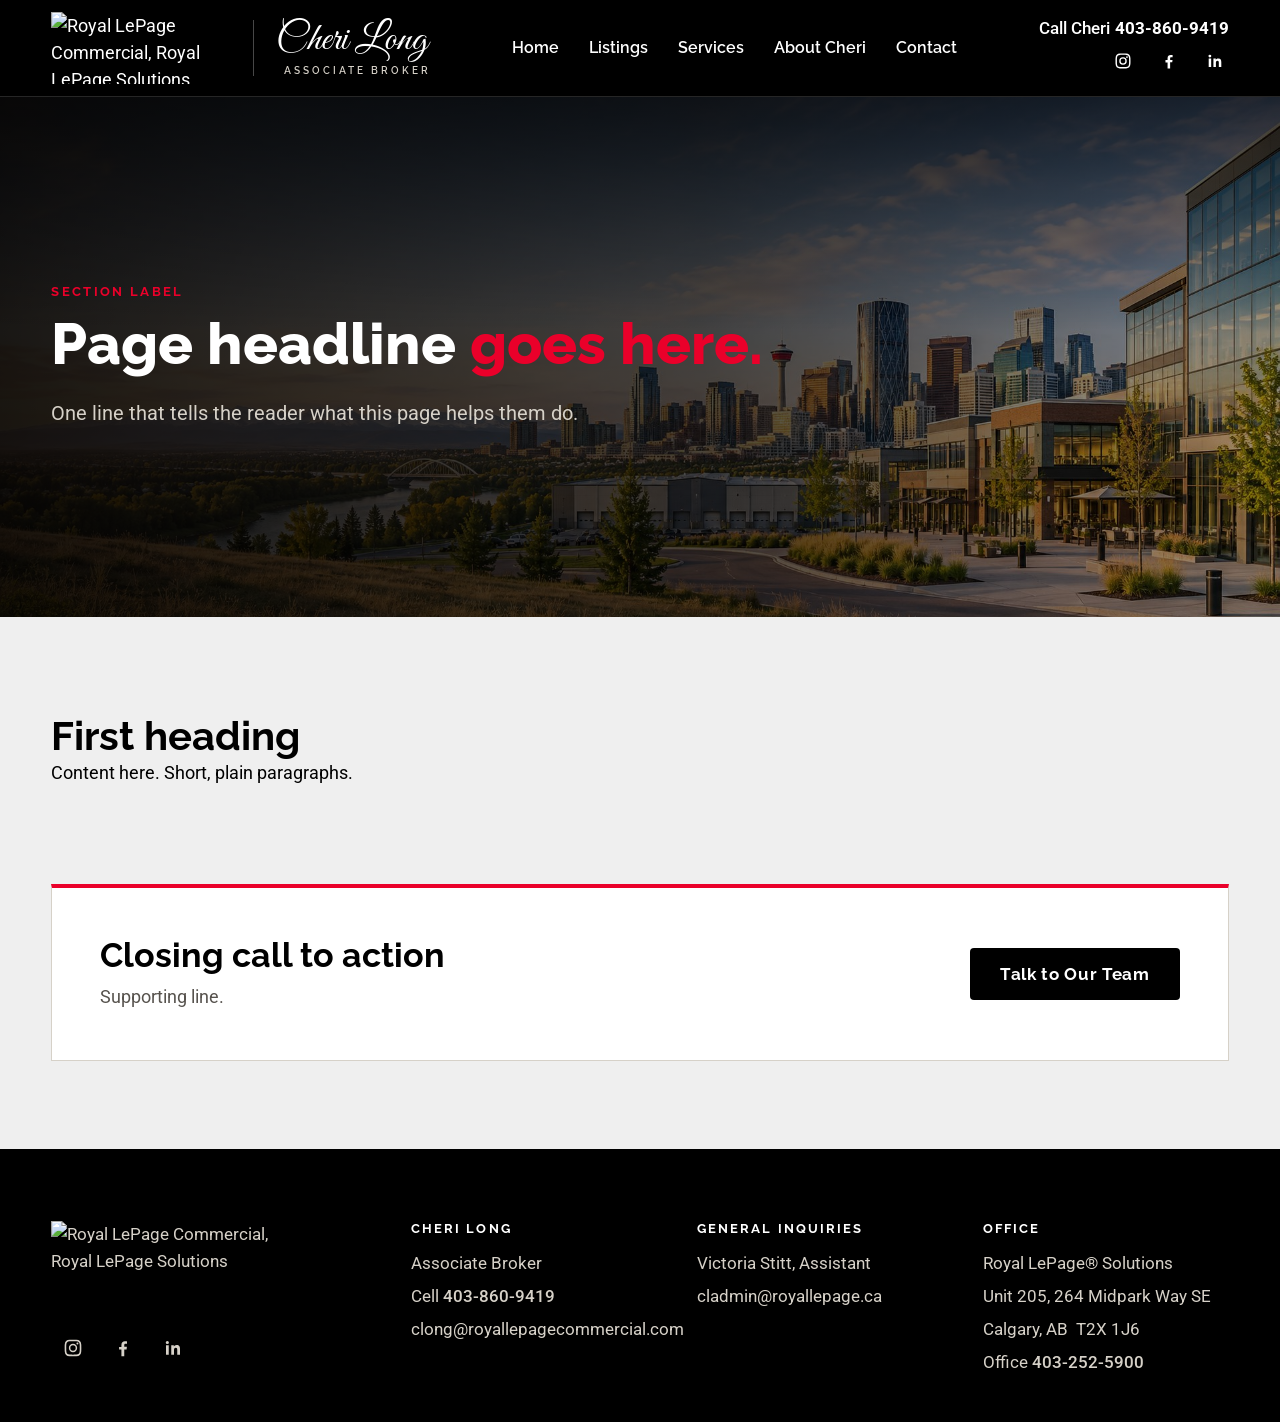
==== _template/index.html @ 1b6872d4 "v1036: select arrows, checklist checkboxes, Area example Co-Authored-By: Claude Opus 5.5 <noreply@an" ====
<!DOCTYPE html>
<!-- PAGE TEMPLATE: copy this folder to /<page-name>/ (lowercase, hyphens) and edit.
     Folders starting with "_" are not published by GitHub Pages, so this never goes live.
     header.js adds the site header and fills <footer id="clc-site-footer">. -->
<html lang="en-CA">
<head>
  <meta charset="utf-8">
  <meta name="viewport" content="width=device-width, initial-scale=1, viewport-fit=cover">
  <title>Page Title | Cheri Long Commercial</title>
  <meta name="description" content="One sentence for Google, about 150 characters.">
  <link rel="canonical" href="https://info.cherilongcommercial.com/page-name/">
  <meta property="og:title" content="Commercial Real Estate Services | Cheri Long Commercial">
  <meta property="og:description" content="Sales, leasing, land and business brokerage across Calgary and area.">
  <meta property="og:url" content="https://info.cherilongcommercial.com/page-name/">
  <meta property="og:image" content="https://dtzulyujzhqiu.cloudfront.net/royallepagesolutions2034/profiles/1794930163.jpg">
  <link rel="icon" href="../assets/images/rlp-commercial-black-red.png">

  <link rel="preconnect" href="https://fonts.googleapis.com">
  <link rel="preconnect" href="https://fonts.gstatic.com" crossorigin>
  <link href="https://fonts.googleapis.com/css2?family=Great+Vibes&family=Raleway:wght@400;500;600;700;800&family=Roboto:wght@400;500;700&display=swap" rel="stylesheet">
  <link rel="stylesheet" href="../assets/css/header.css?v=1036">
  <link rel="stylesheet" href="../assets/css/pages.css?v=1036">
  <style>html { visibility: hidden; } html.clc-ready { visibility: visible; }</style>
  <script>setTimeout(function () { document.documentElement.classList.add('clc-ready'); }, 2500);</script>
  <script src="../assets/js/site-config.js?v=1036"></script>
</head>
<body>

<main id="clc-page">

  <section class="clc-page-hero">
    <div class="clc-wrap">
      <span class="clc-eyebrow">Section label</span>
      <h1>Page headline <em>goes here.</em></h1>
      <p class="clc-sub">One line that tells the reader what this page helps them do.</p>
    </div>
  </section>

  <section class="clc-section">
    <div class="clc-wrap clc-prose">
      <h2>First heading</h2>
      <p>Content here. Short, plain paragraphs.</p>
    </div>
  </section>

  <section class="clc-band">
    <div class="clc-wrap">
      <div><h2>Closing call to action</h2><p>Supporting line.</p></div>
      <a class="clc-btn clc-btn-dark" href="../contact/">Talk to Our Team</a>
    </div>
  </section>

</main>

<footer id="clc-site-footer"></footer>

<script src="../assets/js/header.js?v=1036"></script>
</body>
</html>
---- assets/css/header.css ----
/* =========================================================
   Cheri Long Commercial - Custom Header
   v1019 - Signature beside the logo on the solid black header (section 9).
   v1017 - .clc-news-note (sender + unsubscribe line under the newsletter field).
   v1015 - Newsletter + inquiry consent labels: sentence case (BoldTrail made them uppercase).
   v1011 - Map search pages no longer scroll behind the pinned map/results.
   v1010 - No top strip or header button: "Call Cheri" + social icons at the
           right of the header. Phones: logo + call icon + "☰ Menu" drop-down.
   v1009 - Header is solid black on pages without a hero photo (search, map,
           listing pages) instead of white. White/red logo everywhere.
   v1008 - Single-row header on every page (logo | menu | button), not just
           over photos. Map search pages: map + results start below our header.
   v1007 - Full-width layout: --clc-wrap 1920px, side margins scale
           with the screen (--clc-gutter).
   v1006 - See-through header over hero photos (body.clc-overlay), solid
           black after scrolling (body.clc-scrolled). Logo only.
   v1005 - No header style changes (pages.css added for subdomain pages).
   v1004 - Brand row: Cheri's name + Royal LePage Commercial logo.
   v1002 - No style changes (version kept in step with header.js).
   v1001 - Utility bar (socials, newsletter, phone) + white header:
           row 1 brand + "Talk to Our Team", row 2 flat menu
           (no dropdowns; stays visible on phones, no hamburger).
           Sits in the page flow (not fixed), so BoldTrail needs
           no body padding. Hides BoldTrail's native header only
           after ours injects (body.has-clc-header).
   Loaded by BoldTrail > Custom Header Code and by subdomain pages.
   ========================================================= */
:root {
  --clc-black:   #000000;
  --clc-red:     #EA002A;
  --clc-red-dk:  #C20023;   /* hover only */
  --clc-white:   #FFFFFF;
  --clc-warm:    #6B6660;
  --clc-taupe:   #A89E92;
  --clc-stone:   #D6D1C8;
  --clc-light:   #EFEFEF;
  --clc-display: 'Raleway', 'Helvetica Neue', Arial, sans-serif;
  --clc-body:    'Roboto', 'Helvetica Neue', Arial, sans-serif;
  --clc-wrap:    1920px;   /* full width, capped for very large monitors */
  --clc-gutter:  clamp(24px, 4vw, 72px);
}

/* ─────────────────────────────────────────────────────────
   1) Hide BoldTrail's native header ONLY after ours injects
   ───────────────────────────────────────────────────────── */
body.has-clc-header #header,
body.has-clc-header div#header,
body.has-clc-header .site-header,
body.has-clc-header .kv-header,
body.has-clc-header #quick-search,
body.has-clc-header #fixed-header-spacer,
body.has-clc-header .page-wrapper > #header {
  display: none !important;
  visibility: hidden !important;
  height: 0 !important;
}
body.has-clc-header .header-spacer,
body.has-clc-header .sticky-spacer,
body.has-clc-header .kv-sticky-spacer {
  height: 0 !important; min-height: 0 !important; padding: 0 !important; margin: 0 !important;
}

/* ─────────────────────────────────────────────────────────
   2) Base (scoped to our header blocks)
   ───────────────────────────────────────────────────────── */
#clc-topbar, #clc-header {
  font: 400 18px/1.5 var(--clc-body);
  color: var(--clc-black);
  -webkit-font-smoothing: antialiased;
}
#clc-topbar *, #clc-header * { box-sizing: border-box; }
#clc-topbar a, #clc-header a { color: inherit !important; text-decoration: none !important; }
#clc-topbar a:focus-visible, #clc-header a:focus-visible { outline: 3px solid var(--clc-red); outline-offset: 3px; }
#clc-topbar .clc-wrap, #clc-header .clc-wrap { max-width: var(--clc-wrap); margin: 0 auto; padding: 0 var(--clc-gutter); }

/* ─────────────────────────────────────────────────────────
   3) Utility bar
   ───────────────────────────────────────────────────────── */
#clc-topbar { background: var(--clc-black); color: var(--clc-white); font-size: 15px; }
#clc-topbar .clc-wrap { display: flex; justify-content: space-between; align-items: center; gap: 12px; flex-wrap: wrap; padding-top: 8px; padding-bottom: 8px; }
.clc-social { display: flex; gap: 6px; }
.clc-social a { width: 40px; height: 40px; display: grid !important; place-items: center; border-radius: 50%; transition: background .2s; color: var(--clc-white) !important; }
.clc-social a:hover { background: var(--clc-red); }
.clc-social svg { width: 20px; height: 20px; fill: currentColor; }
#clc-topbar .clc-util-right { display: flex; gap: 24px; align-items: center; flex-wrap: wrap; }
#clc-topbar .clc-util-right a:hover { color: var(--clc-stone) !important; }
#clc-topbar .clc-call { white-space: nowrap; }
.clc-tel { font-variant-numeric: tabular-nums; font-weight: 500; user-select: all; }

/* ─────────────────────────────────────────────────────────
   4) Header
   ───────────────────────────────────────────────────────── */
#clc-header { position: sticky; top: 0; z-index: 9000; background: var(--clc-black); color: var(--clc-white); border-bottom: 1px solid rgba(255,255,255,.15); }
#clc-header .clc-head-top { display: flex; align-items: center; justify-content: space-between; gap: 20px; padding-top: 18px; padding-bottom: 18px; }
.clc-brand { display: flex; flex-direction: column; line-height: 1.1; flex: none; }
.clc-brand b { font: 800 1.45rem var(--clc-display); letter-spacing: .01em; }
.clc-brand span { font: 600 .72rem var(--clc-display); letter-spacing: .2em; text-transform: uppercase; color: var(--clc-warm); margin-top: 4px; }
.clc-brand i { color: var(--clc-red); font-style: normal; }
.clc-brand img { display: block; height: 56px; width: auto; max-width: 100%; }
/* v1004: Cheri's name + Royal LePage Commercial logo, split by a thin rule */
.clc-brand-row { display: flex; align-items: center; gap: 22px; min-width: 0; text-decoration: none !important; color: inherit !important; }
.clc-brand-row .clc-rlp-logo { display: block; height: 72px; width: auto; max-width: 100%; }
/* Two logo versions: dark on the white header, light on the see-through/black header */
.clc-brand-row .clc-logo-dark { display: none; }   /* header is black on every page now */
.clc-brand-row .clc-logo-light { display: block; }

/* Skip link: hidden until a keyboard user tabs to it */
.clc-skip {
  position: absolute; left: 16px; top: -60px; z-index: 10001;
  background: var(--clc-black); color: var(--clc-white) !important; padding: 12px 18px;
  font: 600 16px var(--clc-body); border-radius: 0 0 4px 4px; text-decoration: none !important;
}
.clc-skip:focus { top: 0; outline: 3px solid var(--clc-red); }
#clc-header .clc-btn {
  display: inline-flex; align-items: center; justify-content: center; min-height: 48px; padding: 0 28px; border-radius: 4px;
  font: 700 .95rem var(--clc-display); letter-spacing: .06em; background: var(--clc-red); color: var(--clc-white) !important; flex: none; transition: background .2s;
}
#clc-header .clc-btn:hover { background: var(--clc-red-dk); }
#clc-header .clc-nav { border-top: 1px solid rgba(255,255,255,.15); }
#clc-header .clc-nav ul { list-style: none; margin: 0; padding: 0; display: flex; justify-content: space-between; flex-wrap: wrap; gap: 2px; }
#clc-header .clc-nav ul a { display: block; padding: 14px 4px 11px; font: 600 1.02rem var(--clc-display); border-bottom: 3px solid transparent; }
#clc-header .clc-nav ul a:hover { color: var(--clc-stone) !important; }
#clc-header .clc-nav ul a[aria-current] { border-bottom-color: var(--clc-red); }

@media (max-width: 1080px) {
  #clc-header .clc-nav ul { justify-content: flex-start; gap: 2px 22px; }
}
@media (max-width: 760px) {
  #clc-header { position: static; }
  .clc-brand img { height: 46px; }
  .clc-brand-row { flex-direction: column; align-items: flex-start; gap: 8px; }
  .clc-brand-row .clc-rlp-logo { height: 60px; }
  #clc-header .clc-head-top { flex-direction: column; align-items: stretch; gap: 14px; }
  #clc-header .clc-nav { border-top: 0; padding-bottom: 12px; }
  /* Menu stays fully visible on phones: two columns of big tap targets */
  #clc-header .clc-nav ul { display: grid; grid-template-columns: 1fr 1fr; gap: 4px; }
  #clc-header .clc-nav ul a { background: rgba(255,255,255,.1); padding: 12px 14px; }
}

/* ─────────────────────────────────────────────────────────
   5) v1006: See-through header over the hero photo
      body.clc-overlay  = page has a hero (set by header.js)
      body.clc-scrolled = visitor scrolled past the top
   ───────────────────────────────────────────────────────── */
/* v1008: one compact row on every page from tablet up: logo | menu | button */
@media (min-width: 761px) {
  #clc-header {
    display: grid; grid-template-columns: auto 1fr auto; align-items: center; gap: 12px 28px;
    padding: 12px var(--clc-gutter);
  }
  #clc-header .clc-head-top { display: contents; }
  #clc-header .clc-brand-row { order: 1; }
  #clc-header .clc-nav { order: 2; border: 0; }
  #clc-header .clc-head-top > .clc-btn { order: 3; }
  #clc-header .clc-rlp-logo { height: 58px; }
  #clc-header .clc-nav .clc-wrap { padding: 0; max-width: none; }
  #clc-header .clc-nav ul { justify-content: center; flex-wrap: nowrap; gap: 0 26px; }
  #clc-header .clc-nav ul a { white-space: nowrap; padding: 10px 2px 8px; font-size: 1rem; }
}

@media (min-width: 761px) {
  body.clc-overlay #clc-topbar {
    position: absolute; top: 0; left: 0; right: 0; z-index: 9001;
    height: 52px; background: transparent; font-size: 15px;
  }
  body.clc-overlay #clc-topbar .clc-wrap { height: 52px; padding-top: 0; padding-bottom: 0; }
  body.clc-overlay #clc-header {
    position: absolute; top: 52px; left: 0; right: 0; z-index: 9000;
    max-width: none; margin: 0; padding: 14px var(--clc-gutter);
    display: grid; grid-template-columns: auto 1fr auto; align-items: center; gap: 12px 28px;
    background: transparent; color: var(--clc-white);
    border-top: 1px solid rgba(255,255,255,.2); border-bottom: 1px solid rgba(255,255,255,.2);
  }
  body.clc-overlay #clc-header .clc-head-top { display: contents; }
  body.clc-overlay #clc-header .clc-brand-row { order: 1; }
  body.clc-overlay #clc-header .clc-nav { order: 2; border: 0; }
  body.clc-overlay #clc-header .clc-head-top > .clc-btn { order: 3; }
  body.clc-overlay #clc-header .clc-rlp-logo { height: 62px; }
  body.clc-overlay #clc-header .clc-nav .clc-wrap { padding: 0; max-width: none; }
  body.clc-overlay #clc-header .clc-nav ul { justify-content: center; flex-wrap: nowrap; gap: 0 26px; }
  body.clc-overlay #clc-header .clc-nav ul a { color: var(--clc-white) !important; white-space: nowrap; padding: 10px 2px 8px; font-size: 1rem; }
  body.clc-overlay #clc-header .clc-nav ul a:hover { color: var(--clc-stone) !important; }

  /* Scrolled: solid black bar pinned to the top, full width */
  body.clc-overlay.clc-scrolled #clc-header {
    position: fixed; top: 0; padding-top: 8px; padding-bottom: 8px;
    background: var(--clc-black); border-top-color: transparent; border-bottom-color: transparent;
    box-shadow: 0 0 0 100vmax var(--clc-black); clip-path: inset(0 -100vmax);
    animation: clc-drop .25s ease-out;
  }
  body.clc-overlay.clc-scrolled #clc-header .clc-rlp-logo { height: 48px; }
}
@keyframes clc-drop { from { transform: translateY(-100%); } to { transform: none; } }

/* Narrower screens: menu drops to its own row under the logo + button */
@media (min-width: 761px) and (max-width: 1080px) {
  #clc-header { grid-template-columns: auto 1fr; }
  #clc-header .clc-head-top > .clc-btn { justify-self: end; }
  #clc-header .clc-nav { grid-column: 1 / -1; order: 4; }
  #clc-header .clc-nav ul { justify-content: space-between; gap: 0 12px; }
}

/* ─────────────────────────────────────────────────────────
   6) v1008: BoldTrail map search pages (body.clc-map-page)
      BoldTrail pins #listings-map 110px from the top for its own
      header. header.js measures ours into --clc-top.
   ───────────────────────────────────────────────────────── */
body.clc-map-page #listings-map { top: var(--clc-top, 110px) !important; }
@media (min-width: 768px) {
  body.clc-map-page #listings-map { bottom: 0 !important; height: auto !important; padding-bottom: 0 !important; }
  body.clc-map-page #listings-map > .fullwidth-wrapper,
  body.clc-map-page #listings-map > .fullwidth-wrapper > .row,
  body.clc-map-page #map-col,
  body.clc-map-page #map-col ~ [class*="col-"],
  body.clc-map-page #scrolling-column { height: calc(100vh - var(--clc-top, 110px)) !important; }
  body.clc-map-page #map { height: calc(100vh - var(--clc-top, 110px) + 70px) !important; }
  /* v1011: nothing behind the map should scroll. BoldTrail locks <body> but not <html>,
     and its page wrapper is a full screen tall below our header, so the page could scroll. */
  html.clc-map-lock, html:has(body.clc-map-page) { overflow: hidden !important; height: 100% !important; background: #F9F9F8 !important; }
  body.clc-map-page #scrolling-column { background: #F9F9F8; }
  body.clc-map-page .page-wrapper,
  body.clc-map-page .main-wrapper { height: calc(100vh - var(--clc-top, 110px)) !important; overflow: hidden !important; }
}

/* Phones: slim black header (no overlap with the photo), menu still always visible */
@media (max-width: 760px) {
  body.clc-overlay #clc-header { background: var(--clc-black); color: var(--clc-white); border-bottom: 1px solid rgba(255,255,255,.15); }
  body.clc-overlay #clc-header .clc-rlp-logo { height: 58px; }
  body.clc-overlay #clc-header .clc-nav ul a { background: rgba(255,255,255,.1); color: var(--clc-white) !important; }
}
/* ─────────────────────────────────────────────────────────
   7) v1010: Call Cheri + socials at the right; phone hamburger menu
   ───────────────────────────────────────────────────────── */
#clc-header { color: var(--clc-white); }
#clc-header .clc-head-contact { display: flex; flex-direction: column; align-items: flex-end; gap: 4px; }
#clc-header .clc-call { font: 500 17px/1.3 var(--clc-body); white-space: nowrap; }
#clc-header .clc-call:hover { color: var(--clc-stone) !important; }
#clc-header .clc-call .clc-tel { font-weight: 700; }
#clc-header .clc-head-contact .clc-social { gap: 2px; margin-right: -8px; }
#clc-header .clc-head-contact .clc-social a { width: 36px; height: 36px; }
#clc-header .clc-head-contact .clc-social svg { width: 18px; height: 18px; }
#clc-header .clc-mobile-actions,
#clc-header .clc-nav-extra { display: none; }

@media (min-width: 761px) and (max-width: 1080px) {
  /* Tablet: logo + Call Cheri on row 1, menu across row 2 */
  #clc-header .clc-head-contact { justify-self: end; }
  #clc-header .clc-nav, body.clc-overlay #clc-header .clc-nav { order: 4; grid-column: 1 / -1; }
}
@media (min-width: 761px) {
  #clc-header .clc-head-contact { order: 3; }
  /* No strip above any more: the see-through header starts at the very top */
  body.clc-overlay #clc-header { top: 0; border-top: 0; }
}

/* Phones: slim bar (logo · call · ☰ Menu); menu opens as a full-width list */
@media (max-width: 760px) {
  #clc-header { position: sticky; top: 0; }
  #clc-header .clc-head-top {
    flex-direction: row !important; align-items: center !important; justify-content: space-between;
    gap: 12px; padding-top: 10px; padding-bottom: 10px;
  }
  #clc-header .clc-rlp-logo, body.clc-overlay #clc-header .clc-rlp-logo { height: 46px; }
  #clc-header .clc-brand-row { flex-direction: row; }
  #clc-header .clc-head-contact { display: none; }
  #clc-header .clc-mobile-actions { display: flex; align-items: center; gap: 8px; }
  #clc-header .clc-call-icon {
    width: 48px; height: 48px; display: grid !important; place-items: center; border-radius: 4px;
    background: var(--clc-red); color: var(--clc-white) !important;
  }
  #clc-header .clc-call-icon svg { width: 22px; height: 22px; fill: currentColor; }
  #clc-header .clc-menu-btn {
    display: inline-flex; align-items: center; gap: 10px; min-height: 48px; padding: 0 14px;
    background: transparent; color: var(--clc-white); border: 1px solid rgba(255,255,255,.4); border-radius: 4px;
    font: 600 16px var(--clc-display); cursor: pointer;
  }
  #clc-header .clc-burger { display: grid; gap: 4px; width: 20px; }
  #clc-header .clc-burger i { display: block; height: 2px; background: currentColor; border-radius: 2px; transition: transform .2s, opacity .2s; }
  body.clc-menu-open #clc-header .clc-burger i:nth-child(1) { transform: translateY(6px) rotate(45deg); }
  body.clc-menu-open #clc-header .clc-burger i:nth-child(2) { opacity: 0; }
  body.clc-menu-open #clc-header .clc-burger i:nth-child(3) { transform: translateY(-6px) rotate(-45deg); }

  /* Menu panel */
  #clc-header .clc-nav { display: none; border-top: 1px solid rgba(255,255,255,.15); padding: 4px 0 20px; }
  body.clc-menu-open #clc-header .clc-nav { display: block; max-height: calc(100vh - 70px); overflow-y: auto; }
  #clc-header .clc-nav ul, body.clc-overlay #clc-header .clc-nav ul { display: block; }
  #clc-header .clc-nav ul a, body.clc-overlay #clc-header .clc-nav ul a {
    display: block; background: none; padding: 16px 2px; font: 600 20px var(--clc-display);
    border-bottom: 1px solid rgba(255,255,255,.12); color: var(--clc-white) !important;
  }
  #clc-header .clc-nav ul a[aria-current] { color: var(--clc-red) !important; border-bottom-color: rgba(255,255,255,.12); }
  #clc-header .clc-nav-extra { display: flex; flex-direction: column; align-items: flex-start; gap: 14px; padding-top: 20px; }
  #clc-header .clc-nav-call {
    display: inline-flex !important; align-items: center; gap: 12px; min-height: 52px; padding: 0 20px; border-radius: 4px;
    background: var(--clc-red); color: var(--clc-white) !important; font: 600 18px var(--clc-display);
  }
  #clc-header .clc-nav-call svg { width: 20px; height: 20px; fill: currentColor; }
  #clc-header .clc-nav-extra .clc-social a { width: 48px; height: 48px; border: 1px solid rgba(255,255,255,.25); }
}

@media (prefers-reduced-motion: reduce) {
  #clc-topbar *, #clc-header * { transition: none !important; }
  body.clc-overlay.clc-scrolled #clc-header { animation: none; }
}

/* ─────────────────────────────────────────────────────────
   8) v1012
   ───────────────────────────────────────────────────────── */
.clc-hide { display: none !important; }
.clc-sr { position: absolute !important; width: 1px; height: 1px; overflow: hidden; clip: rect(0 0 0 0); white-space: nowrap; }
/* Placeholder content (data-todo): hidden on the live site; visible with #clc-preview / ?preview=1 */
[data-todo] { display: none !important; }
html.clc-preview [data-todo] { display: revert !important; outline: 2px dashed #EA002A; outline-offset: 4px; }

/* Bigger logo (+25%); scrolled header snaps to a compact black bar (no slide/clip animation) */
@media (min-width: 761px) {
  #clc-header .clc-rlp-logo { height: 72px; }
  body.clc-overlay #clc-header .clc-rlp-logo { height: 78px; }
  body.clc-overlay.clc-scrolled #clc-header {
    position: fixed; top: 0; left: 0; right: 0; animation: none;
    box-shadow: none; clip-path: none;
    padding-top: 10px; padding-bottom: 10px;
    background: var(--clc-black); border-bottom: 1px solid rgba(255,255,255,.12);
  }
  body.clc-overlay.clc-scrolled #clc-header .clc-rlp-logo { height: 60px; }
}
@media (max-width: 760px) {
  #clc-header .clc-rlp-logo, body.clc-overlay #clc-header .clc-rlp-logo { height: 56px; }
}

/* BoldTrail's own footer: hide the duplicate logo + agent/brokerage block (our footer replaces them).
   KEPT: MLS®/CREA/DDF® disclaimers + trademark notices (.footer-top-right), terms/privacy bar, "Powered by BoldTrail". */
body.has-clc-header #custom-footer-wrapper,
body.has-clc-header #footer .footer-top-left { display: none !important; }
body.has-clc-header #footer .footer-top-right { width: 100% !important; max-width: none !important; float: none !important; flex: 1 1 100% !important; }
body.has-clc-header #footer .footer-top { padding-top: 24px !important; }
body.has-clc-header #footer .footer-top-right,
body.has-clc-header #footer .footer-top-right * { color: #BDB6AD !important; }

/* Shared footer (all pages) */
#clc-site-footer { display: block; width: 100%; box-sizing: border-box; background: var(--clc-black); color: var(--clc-stone); padding: 72px 0 40px; font: 400 17px/1.6 var(--clc-body); -webkit-font-smoothing: antialiased; text-align: left; }
#clc-site-footer * { box-sizing: border-box; }
#clc-site-footer .clc-wrap { max-width: var(--clc-wrap); margin: 0 auto; padding: 0 var(--clc-gutter); }
#clc-site-footer a { color: var(--clc-stone) !important; text-decoration: none !important; }
#clc-site-footer a:hover { color: var(--clc-white) !important; }
#clc-site-footer p { margin: 0 0 6px; color: inherit; font-size: inherit; line-height: inherit; }
#clc-site-footer .clc-foot-grid { display: grid; grid-template-columns: minmax(0, 1.3fr) repeat(3, minmax(0, 1fr)); gap: 40px; }
#clc-site-footer h4 { font: 700 13px var(--clc-display); letter-spacing: .16em; text-transform: uppercase; color: var(--clc-white); margin: 0 0 14px; }
#clc-site-footer .clc-foot-brand b { font: 800 26px/1.1 var(--clc-display); color: var(--clc-white); }
/* "Commercial" in a lighter red on black so it passes WCAG AA (brand red is too dark on black) */
#clc-site-footer .clc-foot-brand i { color: #FF4D6A; font-style: normal; }
#clc-site-footer .clc-foot-logo { display: block; width: 240px; max-width: 100%; height: auto; margin-top: 18px; }
#clc-site-footer .clc-social { margin-top: 20px; }
#clc-site-footer .clc-legal { margin-top: 56px; padding-top: 28px; border-top: 1px solid rgba(255,255,255,.15); font-size: 14px; color: #BDB6AD; display: grid; gap: 10px; }
#clc-site-footer .clc-legal p { max-width: 110ch; }
#clc-site-footer .clc-legal nav { display: flex; gap: 20px; flex-wrap: wrap; }
#clc-site-footer .clc-legal a { text-decoration: underline !important; color: #BDB6AD !important; }
@media (max-width: 1080px) { #clc-site-footer .clc-foot-grid { grid-template-columns: repeat(2, minmax(0, 1fr)); } }
@media (max-width: 760px) { #clc-site-footer .clc-foot-grid { grid-template-columns: 1fr; } #clc-site-footer { padding-top: 56px; } }

/* Inquiry form (Contact page + homepage) */
.clc-inquiry { font: 400 17px/1.5 var(--clc-body); color: var(--clc-black); text-align: left; }
.clc-inquiry * { box-sizing: border-box; }
.clc-inquiry .clc-q-grid { display: grid; grid-template-columns: repeat(2, minmax(0, 1fr)); gap: 16px 18px; }
.clc-inquiry .clc-q-wide { grid-column: 1 / -1; }
.clc-inquiry .clc-q-field { display: grid; gap: 6px; min-width: 0; }
.clc-inquiry label { font: 600 15px var(--clc-display); color: var(--clc-black); margin: 0; }
.clc-inquiry .clc-q-opt { font-weight: 400; color: #57534E; }
.clc-inquiry input:not([type=checkbox]), .clc-inquiry select, .clc-inquiry textarea {
  width: 100% !important; min-height: 50px; padding: 10px 14px !important; margin: 0 !important;
  border: 2px solid var(--clc-stone) !important; border-radius: 4px !important; background: var(--clc-white) !important;
  font: 400 17px var(--clc-body) !important; color: var(--clc-black) !important; box-shadow: none !important;
}
.clc-inquiry textarea { min-height: 110px; resize: vertical; }
.clc-inquiry input:focus, .clc-inquiry select:focus, .clc-inquiry textarea:focus { border-color: var(--clc-black) !important; outline: 3px solid rgba(234,0,42,.25); outline-offset: 0; }
.clc-inquiry .clc-q-check { display: flex; gap: 12px; align-items: flex-start; margin-top: 18px; font: 400 15px/1.45 var(--clc-body); color: #4A4642; }
.clc-inquiry .clc-q-check input { width: 22px; height: 22px; margin: 1px 0 0; flex: none; accent-color: var(--clc-red); }
.clc-inquiry .clc-q-actions { display: flex; align-items: center; gap: 18px; flex-wrap: wrap; margin-top: 20px; }
.clc-inquiry .clc-q-submit {
  min-height: 52px; padding: 0 28px; border: 0; border-radius: 4px; cursor: pointer;
  background: var(--clc-red); color: var(--clc-white); font: 700 16px var(--clc-display); letter-spacing: .04em;
}
.clc-inquiry .clc-q-submit:hover { background: var(--clc-red-dk); }
.clc-inquiry .clc-q-msg { margin: 0; font-weight: 500; flex: 1 1 260px; }
.clc-inquiry .clc-q-note { margin: 14px 0 0; font-size: 15px; color: #57534E; }
.clc-inquiry .clc-q-note a { color: var(--clc-red); font-weight: 600; }
@media (max-width: 640px) {
  .clc-inquiry .clc-q-grid { grid-template-columns: 1fr; }
  .clc-inquiry .clc-q-submit { width: 100%; }
}

/* Newsletter form */
.clc-news-form { display: grid; grid-template-columns: minmax(0, 1fr) auto; gap: 12px; max-width: 560px; font: 400 16px/1.45 var(--clc-body); }
.clc-news-form input[type=email] {
  min-height: 52px; padding: 0 16px !important; border: 0 !important; border-radius: 4px !important; margin: 0 !important;
  font: 400 17px var(--clc-body) !important; color: var(--clc-black) !important; background: var(--clc-white) !important; width: 100% !important;
}
.clc-news-form button { min-height: 52px; padding: 0 26px; border: 0; border-radius: 4px; background: var(--clc-black); color: var(--clc-white); font: 700 16px var(--clc-display); cursor: pointer; }
.clc-news-form button:hover { background: #2A2725; }
.clc-news-consent { grid-column: 1 / -1; display: flex; gap: 10px; align-items: flex-start; margin: 4px 0 0; color: inherit; }
/* BoldTrail's theme makes every <label> small uppercase: keep the consent lines in normal sentence case */
.clc-news-consent, .clc-inquiry .clc-q-check {
  font: 400 15px/1.45 var(--clc-body) !important; text-transform: none !important; letter-spacing: normal !important;
}
.clc-news-consent input { width: 22px; height: 22px; margin: 1px 0 0; flex: none; accent-color: var(--clc-black); }
.clc-news-note { grid-column: 1 / -1; margin: 0; font: 400 13px/1.4 var(--clc-body); color: #6B6660; }
.clc-news-msg { grid-column: 1 / -1; margin: 0; min-height: 1.4em; font-weight: 500; }
@media (max-width: 560px) { .clc-news-form { grid-template-columns: 1fr; } .clc-news-form button { width: 100%; } }

/* Jumping to the form: keep its top clear of the pinned header */
#clc-inquiry, #inquiry, [data-clc-inquiry] { scroll-margin-top: 110px; }

/* Tap targets: at least 44px tall without changing the visual layout */
#clc-header .clc-call { display: inline-flex; align-items: center; gap: .3em; padding: 11px 0; margin: -11px 0; }
#clc-header .clc-head-contact .clc-social a { width: 44px; height: 44px; margin: -4px 0; }
#clc-site-footer .clc-social a { width: 44px; height: 44px; }
#clc-site-footer .clc-foot-grid a { display: inline-block; padding: 11px 0; margin: -11px 0; }
#clc-site-footer .clc-legal nav a { display: inline-flex; align-items: center; min-height: 44px; }

/* ─────────────────────────────────────────────────────────
   9) v1019: "Cheri Long" signature beside the logo, only when the header is solid
      black (scrolled past the hero, or pages without a hero). Hidden on phones.
   ───────────────────────────────────────────────────────── */
#clc-header .clc-head-sig { display: none; }
@media (min-width: 761px) {
  body.clc-overlay.clc-scrolled #clc-header .clc-head-sig,
  body:not(.clc-overlay) #clc-header .clc-head-sig {
    display: inline-flex; flex-direction: column; align-items: flex-end; justify-content: center;
    padding-left: 22px; border-left: 1px solid rgba(255,255,255,.28); color: var(--clc-white);
    animation: clc-sig-in .3s ease-out;
  }
  #clc-header .clc-head-sig-name { font: 400 40px/1 'Great Vibes', 'Brush Script MT', cursive; padding-right: .08em; white-space: nowrap; }
  #clc-header .clc-head-sig-title { font: 600 10px/1 var(--clc-display); letter-spacing: .3em; text-transform: uppercase; color: var(--clc-stone); margin-top: 6px; white-space: nowrap; }
}
@media (min-width: 761px) and (max-width: 1080px) {
  #clc-header .clc-head-sig-name { font-size: 32px; }
}
@keyframes clc-sig-in { from { opacity: 0; } to { opacity: 1; } }
@media (prefers-reduced-motion: reduce) { #clc-header .clc-head-sig { animation: none !important; } }

/* v1027: footer brand text removed; the logo now sits at the top of its column */
#clc-site-footer .clc-foot-logo { margin-top: 0; }

/* v1036: dropdown arrow on every form select (BoldTrail's theme removes the browser's own arrow) */
.clc-inquiry select {
  -webkit-appearance: none !important; -moz-appearance: none !important; appearance: none !important;
  padding-right: 44px !important; cursor: pointer;
  background: var(--clc-white) url("data:image/svg+xml;charset=utf-8,%3Csvg xmlns='http://www.w3.org/2000/svg' viewBox='0 0 24 24' fill='none' stroke='%23000' stroke-width='2.4' stroke-linecap='round' stroke-linejoin='round'%3E%3Cpolyline points='6 9 12 15 18 9'%3E%3C/polyline%3E%3C/svg%3E") no-repeat right 14px center / 18px 18px !important;
}
.clc-inquiry select::-ms-expand { display: none; }
/* v1036: free checklists as checkboxes */
.clc-inquiry .clc-q-guides { border: 0 !important; margin: 0 !important; padding: 0 !important; min-width: 0; }
.clc-inquiry .clc-q-guides legend { float: none; width: auto; padding: 0; margin: 0 0 4px; border: 0;
  font: 600 15px var(--clc-display) !important; color: var(--clc-black); text-transform: none !important; letter-spacing: normal !important; }
.clc-inquiry .clc-q-guides .clc-q-check { margin-top: 10px; font: 400 17px/1.4 var(--clc-body) !important; color: var(--clc-black);
  text-transform: none !important; letter-spacing: normal !important; cursor: pointer; align-items: center; min-height: 32px; }
---- assets/css/pages.css ----
/* =========================================================
   Cheri Long Commercial - Subdomain page styles (v1022: equal-height heroes)
   Used by info.cherilongcommercial.com pages (services, about,
   contact). Load AFTER header.css, which defines the --clc-* tokens.
   The /links/ page has its own small stylesheet inline.
   ========================================================= */
html { background: #000000; }
body { margin: 0; background: var(--clc-white); color: var(--clc-black); font: 400 18px/1.6 var(--clc-body); -webkit-font-smoothing: antialiased; }
*, *::before, *::after { box-sizing: border-box; }
img { max-width: 100%; height: auto; display: block; }
a { color: var(--clc-red); }
a:focus-visible, button:focus-visible { outline: 3px solid var(--clc-red); outline-offset: 3px; }
h1, h2, h3, h4 { font-family: var(--clc-display); line-height: 1.15; margin: 0; text-wrap: balance; }
p { margin: 0; }

.clc-wrap { max-width: var(--clc-wrap); margin: 0 auto; padding: 0 var(--clc-gutter); }
.clc-section { padding: clamp(56px, 8vw, 96px) 0; }
.clc-section--light { background: var(--clc-light); }
.clc-section--dark { background: var(--clc-black); color: var(--clc-white); }
.clc-section h2 { font-size: clamp(28px, 3.4vw, 40px); font-weight: 700; }
.clc-eyebrow { display: block; font: 700 13px var(--clc-display); letter-spacing: .18em; text-transform: uppercase; color: var(--clc-red); margin-bottom: 12px; }
.clc-lede { color: #57534E; font-size: 20px; max-width: 62ch; margin-top: 16px; }
.clc-section--dark .clc-lede { color: var(--clc-stone); }
.clc-prose p + p { margin-top: 18px; }
.clc-prose p { max-width: 64ch; }

/* Buttons */
.clc-btn { display: inline-flex; align-items: center; justify-content: center; gap: 10px; min-height: 52px; padding: 0 28px; border-radius: 4px; border: 2px solid transparent; font: 700 17px var(--clc-display); letter-spacing: .04em; text-decoration: none; cursor: pointer; transition: background .2s, color .2s, border-color .2s; }
.clc-btn-red { background: var(--clc-red); color: var(--clc-white); }
.clc-btn-red:hover { background: var(--clc-red-dk); }
.clc-btn-dark { background: var(--clc-black); color: var(--clc-white); }
.clc-btn-dark:hover { background: var(--clc-warm); }
.clc-btn-ghost { border-color: currentColor; color: var(--clc-white); background: transparent; }
.clc-btn-ghost:hover { background: var(--clc-white); color: var(--clc-black); border-color: var(--clc-white); }
.clc-btn-outline { border-color: var(--clc-black); color: var(--clc-black); background: transparent; }
.clc-btn-outline:hover { background: var(--clc-black); color: var(--clc-white); }
.clc-cta-row { display: flex; gap: 14px; flex-wrap: wrap; margin-top: 32px; }

/* Page hero (dark, like the homepage) */
.clc-page-hero {
  color: var(--clc-white);
  background:
    linear-gradient(180deg, rgba(0,0,0,.65) 0%, rgba(0,0,0,0) 45%),
    linear-gradient(90deg, rgba(0,0,0,.9) 0%, rgba(0,0,0,.7) 55%, rgba(0,0,0,.35) 100%),
    var(--clc-page-hero, url('/assets/images/hero-calgary.jpg')) 72% center / cover no-repeat,
    linear-gradient(160deg, #3a3633 0%, #6B6660 55%, #A89E92 100%);
  padding: clamp(64px, 9vw, 112px) 0 clamp(56px, 7vw, 88px);
}

/* Room for the see-through header sitting on top of the hero */
@media (min-width: 761px) { body.clc-overlay .clc-page-hero { padding-top: calc(clamp(64px, 9vw, 112px) + 110px); } }
@media (min-width: 761px) and (max-width: 1080px) { body.clc-overlay .clc-page-hero { padding-top: calc(clamp(64px, 9vw, 112px) + 160px); } }
@media (max-width: 760px) {
  .clc-page-hero { background:
    linear-gradient(90deg, rgba(0,0,0,.9) 0%, rgba(0,0,0,.72) 100%),
    var(--clc-page-hero, url('/assets/images/hero-calgary-1200.jpg')) 72% center / cover no-repeat, #3a3633; }
}
.clc-page-hero h1 { font-size: clamp(36px, 5vw, 58px); font-weight: 800; max-width: 20ch; }
.clc-page-hero h1 em { font-style: normal; color: var(--clc-red); }
.clc-page-hero .clc-sub { color: var(--clc-stone); font-size: clamp(18px, 1.6vw, 21px); max-width: 56ch; margin-top: 20px; }

/* Jump links under the hero */
.clc-jump { background: var(--clc-white); border-bottom: 1px solid var(--clc-stone); }
.clc-jump ul { list-style: none; margin: 0; padding: 0; display: flex; flex-wrap: wrap; gap: 8px; padding: 16px 0; }
.clc-jump a { display: inline-flex; align-items: center; min-height: 48px; padding: 0 18px; border: 2px solid var(--clc-stone); border-radius: 40px; color: var(--clc-black); text-decoration: none; font: 600 16px var(--clc-display); }
.clc-jump a:hover { border-color: var(--clc-black); }

/* Service detail blocks */
.clc-svc-detail { display: grid; grid-template-columns: minmax(0, 5fr) minmax(0, 7fr); gap: 48px; align-items: start; scroll-margin-top: 140px; }
.clc-svc-detail + .clc-svc-detail { margin-top: 72px; padding-top: 72px; border-top: 1px solid var(--clc-stone); }
.clc-svc-detail .clc-num { font: 800 15px var(--clc-display); color: var(--clc-red); letter-spacing: .12em; }
.clc-svc-detail h2 { margin-top: 10px; }
.clc-svc-detail .clc-who { margin-top: 16px; color: #57534E; }
.clc-svc-detail .clc-who b { color: var(--clc-black); }
.clc-checks { list-style: none; margin: 0; padding: 0; display: grid; gap: 14px; }
.clc-checks li { position: relative; padding-left: 36px; }
.clc-checks li::before { content: ""; position: absolute; left: 0; top: 3px; width: 22px; height: 22px; border-radius: 50%; background: var(--clc-red) url("data:image/svg+xml;charset=utf-8,%3Csvg xmlns='http://www.w3.org/2000/svg' viewBox='0 0 24 24' fill='none' stroke='%23fff' stroke-width='3' stroke-linecap='round' stroke-linejoin='round'%3E%3Cpolyline points='20 6 9 17 4 12'/%3E%3C/svg%3E") center/14px no-repeat; }
.clc-svc-detail .clc-btn { margin-top: 28px; }

/* Numbered steps */
.clc-steps { display: grid; grid-template-columns: repeat(4, minmax(0, 1fr)); gap: 20px; margin-top: 40px; counter-reset: step; }
.clc-step { background: var(--clc-white); padding: 28px 24px; border-top: 4px solid var(--clc-red); counter-increment: step; }
.clc-step::before { content: counter(step, decimal-leading-zero); display: block; font: 800 30px var(--clc-display); color: var(--clc-red); margin-bottom: 10px; }
.clc-step h3 { font-size: 21px; font-weight: 700; }
.clc-step p { color: #57534E; margin-top: 8px; font-size: 17px; }

/* Property types */
.clc-types { display: flex; flex-wrap: wrap; gap: 10px; margin-top: 28px; }
/* Property types are labels, not buttons: flat tags, no border, default cursor */
.clc-types span { padding: 6px 12px; background: rgba(255,255,255,.1); border-radius: 2px; font: 500 15px var(--clc-body); letter-spacing: .02em; color: var(--clc-stone); cursor: default; }

/* About */
.clc-bio { display: grid; grid-template-columns: minmax(0, 5fr) minmax(0, 7fr); gap: 56px; align-items: start; }
.clc-portrait { aspect-ratio: 3 / 4; width: 100%; max-width: 440px; border-radius: 8px; overflow: hidden; background: linear-gradient(170deg, var(--clc-taupe), var(--clc-warm)); }
.clc-portrait img { width: 100%; height: 100%; object-fit: cover; object-position: center top; }
.clc-role { font: 600 18px var(--clc-display); color: #57534E; margin-top: 8px; }
.clc-bio .clc-prose { margin-top: 24px; }
.clc-social-dark { display: flex; gap: 8px; margin-top: 28px; }
.clc-social-dark a { width: 48px; height: 48px; border-radius: 50%; display: grid; place-items: center; background: var(--clc-black); color: var(--clc-white); transition: background .2s; }
.clc-social-dark a:hover { background: var(--clc-red); }
.clc-social-dark svg { width: 20px; height: 20px; fill: currentColor; }
.clc-values { display: grid; grid-template-columns: repeat(4, minmax(0, 1fr)); gap: 20px; margin-top: 40px; }
.clc-value { background: var(--clc-white); padding: 28px 24px; }
.clc-value b { display: block; font: 700 20px var(--clc-display); }
.clc-value p { color: #57534E; margin-top: 8px; font-size: 17px; }
.clc-person { display: flex; gap: 22px; align-items: center; background: var(--clc-light); padding: 28px; max-width: 560px; margin-top: 28px; }
.clc-avatar { width: 84px; height: 84px; border-radius: 50%; flex: none; background: var(--clc-stone); display: grid; place-items: center; font: 700 24px var(--clc-display); color: #57534E; }
.clc-person b { display: block; font: 700 20px var(--clc-display); }
.clc-person span { display: block; color: #57534E; }
.clc-person a { font-weight: 600; overflow-wrap: anywhere; }
.clc-brokerage { display: grid; grid-template-columns: auto minmax(0, 1fr); gap: 40px; align-items: center; }
.clc-brokerage img { width: 300px; }

/* Contact */
.clc-contact-cards { display: grid; grid-template-columns: repeat(3, minmax(0, 1fr)); gap: 20px; }
.clc-ccard { background: var(--clc-white); border-top: 4px solid var(--clc-red); padding: 32px 28px; display: flex; flex-direction: column; gap: 10px; }
.clc-ccard h2 { font-size: 24px !important; }
.clc-ccard .clc-big { font: 700 24px var(--clc-display); color: var(--clc-black); text-decoration: none; font-variant-numeric: tabular-nums; overflow-wrap: anywhere; }
.clc-ccard .clc-big:hover { color: var(--clc-red); }
.clc-ccard p { color: #57534E; }
.clc-ccard .clc-btn { margin-top: auto; align-self: flex-start; }
.clc-map-grid { display: grid; grid-template-columns: minmax(0, 5fr) minmax(0, 7fr); gap: 48px; align-items: center; }
/* Map: tinted box with a loading message behind the iframe, so it's never a blank grey square */
.clc-map-box { position: relative; width: 100%; aspect-ratio: 4 / 3; background: var(--clc-light); border-radius: 6px; overflow: hidden; }
.clc-map-box::before { content: "Loading map…"; position: absolute; inset: 0; display: grid; place-items: center; font: 600 16px var(--clc-display); color: #57534E; }
.clc-map { position: relative; width: 100%; height: 100%; border: 0; display: block; background: transparent; }
.clc-address { font: 600 22px/1.4 var(--clc-display); margin-top: 16px; font-style: normal; }
.clc-tips { margin: 20px 0 0; padding-left: 22px; }
.clc-tips li + li { margin-top: 8px; }

/* Closing CTA band */
.clc-band { background: var(--clc-red); color: var(--clc-white); padding: 56px 0; }
.clc-band .clc-wrap { display: flex; justify-content: space-between; align-items: center; gap: 28px; flex-wrap: wrap; }
.clc-band h2 { font-size: clamp(26px, 2.8vw, 34px); font-weight: 700; }
.clc-band p { margin-top: 8px; }
.clc-band .clc-btn-dark:hover { background: var(--clc-white); color: var(--clc-black); }

/* Contact page: tips + inquiry form side by side */
.clc-ask-grid { display: grid; grid-template-columns: minmax(0, 4fr) minmax(0, 7fr); gap: 56px; align-items: start; }
.clc-ask-form { background: var(--clc-white); padding: clamp(24px, 3vw, 40px); border-top: 4px solid var(--clc-red); scroll-margin-top: 24px; }

/* Testimonials (Services) — hidden until real quotes are added */
.clc-quotes { display: grid; grid-template-columns: repeat(auto-fill, minmax(300px, 1fr)); gap: 20px; margin-top: 40px; }
.clc-quote { background: var(--clc-white); border-left: 4px solid var(--clc-red); padding: 28px; margin: 0; }
.clc-quote p { font-size: 19px; line-height: 1.55; }
.clc-quote footer { margin-top: 16px; font: 600 15px var(--clc-display); color: #57534E; }

/* About: proof-point cards and placeholder lists */
.clc-proof { display: grid; grid-template-columns: repeat(auto-fill, minmax(240px, 1fr)); gap: 20px; margin-top: 40px; }
.clc-proof > div { background: var(--clc-white); padding: 26px; border-top: 4px solid var(--clc-black); }
.clc-proof b { display: block; font: 800 30px/1.1 var(--clc-display); }
.clc-proof span { display: block; margin-top: 8px; color: #57534E; font-size: 17px; }
.clc-list { margin: 20px 0 0; padding-left: 22px; }
.clc-list li + li { margin-top: 8px; }
.clc-two { display: grid; grid-template-columns: repeat(2, minmax(0, 1fr)); gap: 48px; }

/* Tap targets */
.clc-ccard .clc-big { display: inline-flex; align-items: center; min-height: 44px; }
.clc-person a { display: inline-flex; align-items: center; min-height: 44px; }

/* Responsive */
@media (max-width: 1080px) {
  .clc-steps, .clc-values { grid-template-columns: repeat(2, minmax(0, 1fr)); }
}
@media (max-width: 860px) {
  .clc-contact-cards { grid-template-columns: 1fr; }
  .clc-ask-grid, .clc-two { grid-template-columns: 1fr; gap: 32px; }
  .clc-svc-detail, .clc-bio, .clc-map-grid, .clc-brokerage { grid-template-columns: 1fr; gap: 28px; }
  .clc-svc-detail { scroll-margin-top: 20px; }
}
@media (max-width: 760px) {
  body { font-size: 17px; }
  .clc-steps, .clc-values { grid-template-columns: 1fr; }
  .clc-portrait { max-width: 320px; }
  .clc-cta-row .clc-btn, .clc-band .clc-btn { width: 100%; }
  .clc-ccard .clc-big { font-size: 20px; overflow-wrap: normal; word-break: normal; }
}
@media (prefers-reduced-motion: reduce) { * { transition: none !important; } }

/* v1022: every subdomain hero is the same height (text centred in it), whatever its wording */
@media (min-width: 761px) {
  .clc-page-hero { min-height: clamp(520px, 38vw, 660px); display: flex; flex-direction: column; justify-content: center; padding: 56px 0; box-sizing: border-box; }
  .clc-page-hero > .clc-wrap { width: 100%; }
  .clc-page-hero h1 { max-width: 24ch; }
}
/* v1023: the same light grey right through every page, like the homepage. White cards sit on top;
   the old black "Property types" section and red closing band now match the grey. */
body { background: var(--clc-light); }
.clc-section, .clc-section--light, .clc-section--dark { background: var(--clc-light); color: var(--clc-black); }
.clc-section--dark .clc-lede { color: #57534E; }
.clc-section--dark .clc-types span { background: var(--clc-white); color: var(--clc-black); border: 1px solid var(--clc-stone); }
.clc-section--dark .clc-btn-ghost { border-color: var(--clc-black); color: var(--clc-black); }
.clc-section--dark .clc-btn-ghost:hover { background: var(--clc-black); color: var(--clc-white); border-color: var(--clc-black); }
.clc-jump { background: var(--clc-light); }
.clc-jump a { background: var(--clc-white); }
.clc-person { background: var(--clc-white); }
.clc-band { background: var(--clc-light); color: var(--clc-black); padding: 0 0 clamp(56px, 7vw, 88px); }
.clc-band .clc-wrap {
  box-sizing: border-box; width: calc(100% - 2 * var(--clc-gutter)); max-width: calc(var(--clc-wrap) - 2 * var(--clc-gutter));
  margin: 0 auto; padding: clamp(28px, 4vw, 48px);
  background: var(--clc-white); border: 1px solid var(--clc-stone); border-top: 4px solid var(--clc-red);
}
.clc-band p { color: #57534E; }
.clc-band .clc-btn-dark:hover { background: var(--clc-warm); color: var(--clc-white); }

/* About: "Giving back" section with the Instagram profile embed */
.ab-give { display: grid; grid-template-columns: minmax(0, 5fr) minmax(0, 7fr); gap: 56px; align-items: center; }
.ab-give-feed { min-width: 0; }
.ab-give-logo { display: block; width: 100%; max-width: 280px; height: auto; margin: 0 0 24px; }
.ab-give-feed behold-widget { display: block; width: 100%; }
@media (max-width: 900px) { .ab-give { grid-template-columns: 1fr; gap: 32px; } }

/* v1028: Contact page cards as profile cards: round photo / initials / logo on top, centred text */
.clc-pcard { align-items: center; text-align: center; padding: 40px 28px 36px; gap: 8px; }
.clc-pcard .clc-eyebrow { margin: 12px 0 0; }
.clc-pcard-pic {
  width: 132px; height: 132px; border-radius: 50%; overflow: hidden; flex: none;
  background: var(--clc-light); border: 4px solid var(--clc-white); box-shadow: 0 0 0 1px var(--clc-stone), 0 10px 24px rgba(0,0,0,.08);
  display: grid; place-items: center;
}
.clc-pcard-pic img { width: 100%; height: 100%; object-fit: cover; object-position: center top; display: block; }
.clc-pcard-initials { background: var(--clc-stone); font: 700 40px var(--clc-display); color: #57534E; letter-spacing: .02em; }
.clc-pcard-logo { background: var(--clc-white); }
.clc-pcard-logo img { width: 82%; height: auto; object-fit: contain; }
.clc-pcard p { max-width: 34ch; }
.clc-pcard .clc-btn, .clc-pcard .clc-social-dark { margin-top: auto; align-self: center; }
.clc-pcard .clc-social-dark { padding-top: 8px; }
.clc-pcard p a { color: var(--clc-red); }
.clc-pcard-ig { background: var(--clc-black); color: var(--clc-white); text-decoration: none; transition: background .2s; }
.clc-pcard-ig:hover { background: var(--clc-red); }
.clc-pcard-ig svg { width: 56px; height: 56px; fill: currentColor; }
/* Empty line in Victoria's card (no phone) so both emails sit at the same height; not needed once cards stack */
.clc-pcard-spacer { visibility: hidden; }
@media (max-width: 860px) { .clc-pcard-spacer { display: none !important; } }

/* ---- Services: free checklists (#clc-guides, hidden until SHOW_GUIDES in header.js) ---- */
.sv-guides { display: grid; grid-template-columns: minmax(0, 5fr) minmax(0, 7fr); gap: clamp(28px, 4vw, 56px); align-items: start; margin-top: 40px; }
.sv-guide-list { display: grid; gap: 16px; }
.sv-guide { display: flex; gap: 18px; align-items: flex-start; background: var(--clc-white); border: 1px solid var(--clc-stone); border-left: 4px solid var(--clc-red);
  padding: 22px 24px; color: var(--clc-black); text-decoration: none; min-height: 48px; transition: box-shadow .2s, transform .2s; }
.sv-guide:hover { transform: translateY(-2px); box-shadow: 0 12px 28px rgba(0,0,0,.08); }
.sv-guide.is-picked { border-color: var(--clc-black); border-left-color: var(--clc-red); box-shadow: 0 0 0 1px var(--clc-black); }
.sv-pdf { flex: none; display: grid; place-items: center; width: 52px; height: 64px; background: var(--clc-black); color: var(--clc-white); font: 700 13px var(--clc-display); letter-spacing: .1em; }
.sv-guide-text b { display: block; font: 700 19px/1.3 var(--clc-display); }
.sv-guide-text span { display: block; margin-top: 6px; color: #57534E; font-size: 16px; }
.sv-guide-form { background: var(--clc-white); border-top: 4px solid var(--clc-red); padding: clamp(22px, 3vw, 36px); scroll-margin-top: 140px; }
.sv-guide-form h3 { font: 700 22px var(--clc-display); margin: 0 0 18px; }
@media (max-width: 900px) { .sv-guides { grid-template-columns: 1fr; } }
#clc-guides { scroll-margin-top: 110px; }
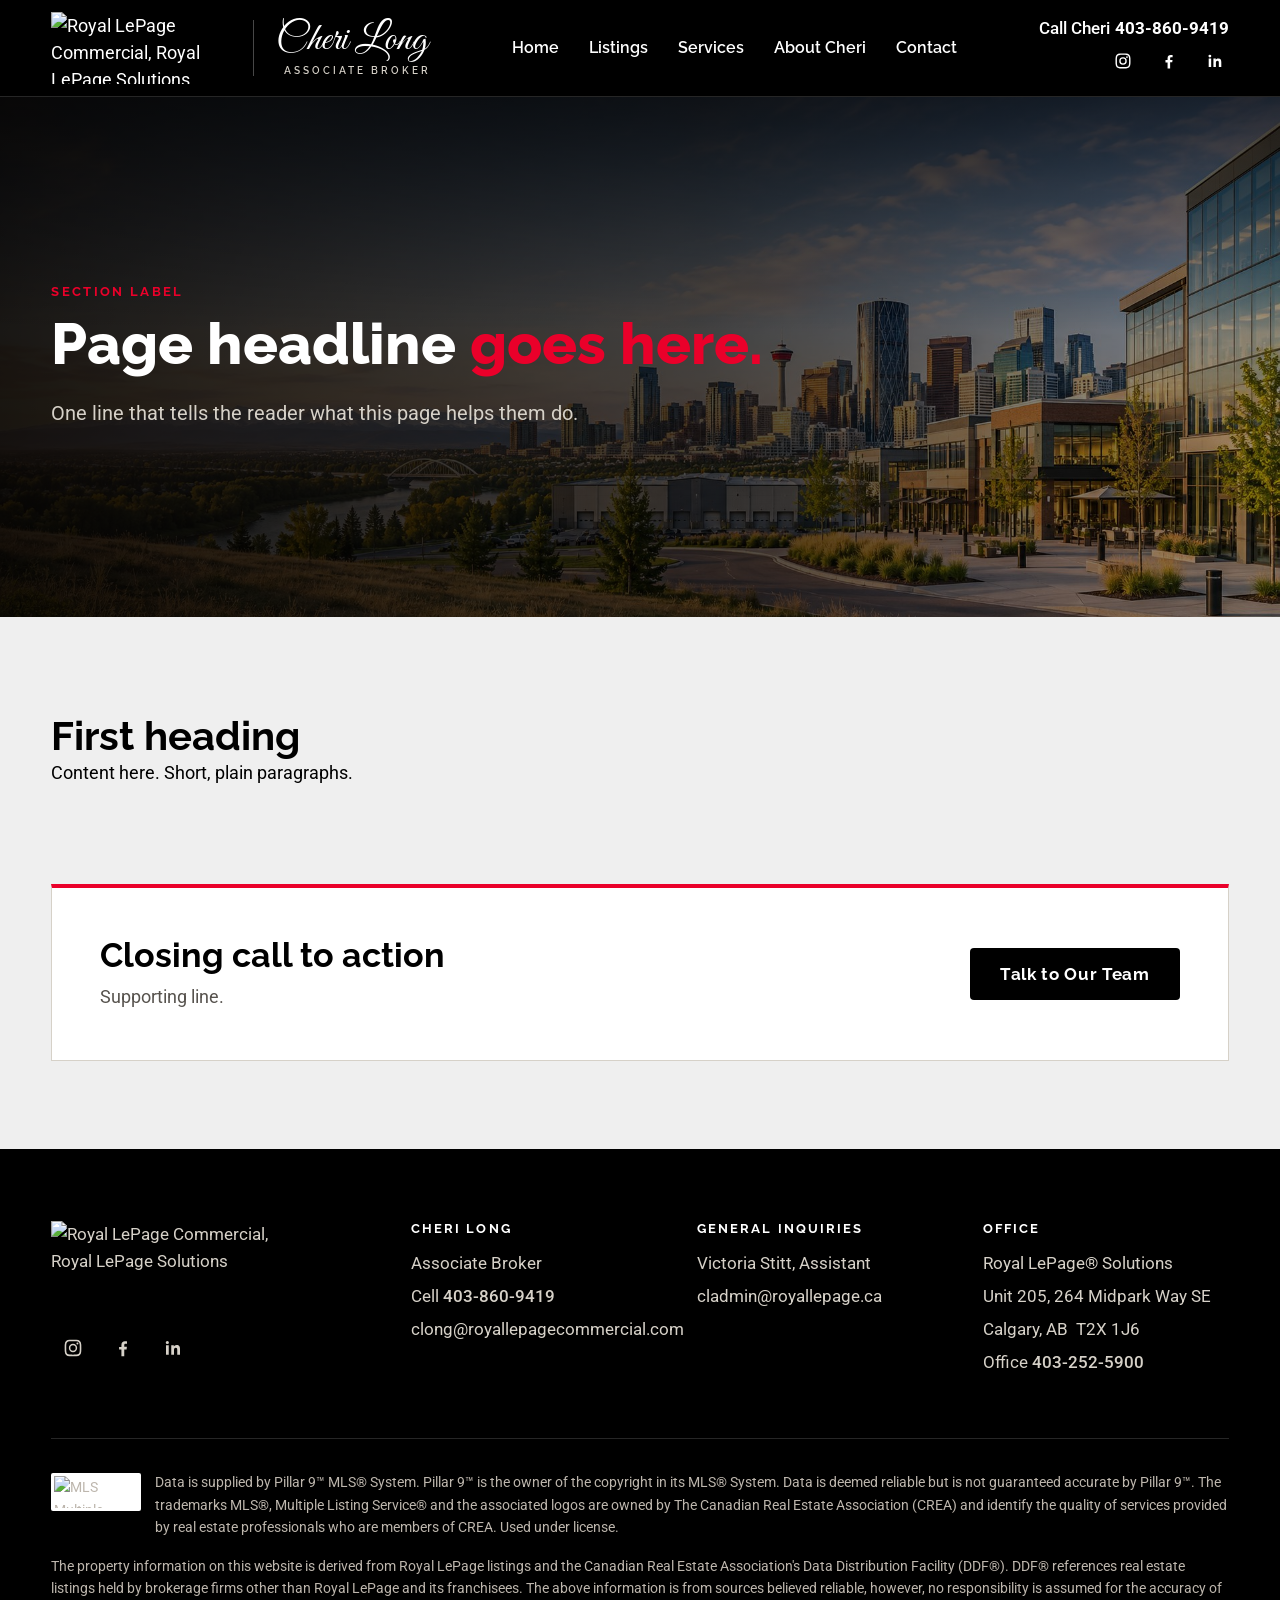
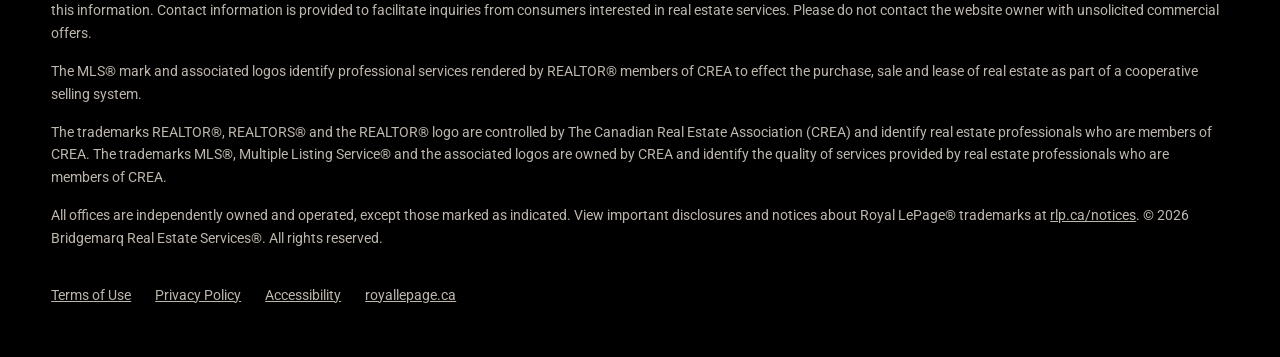
==== commit a43e314d: "v1037: legal footer on the info. subdomain pages, matching BoldTrail's Co-Authored-By: Claude Opus 5" ====
--- a/_template/index.html
+++ b/_template/index.html
@@ -13,16 +13,17 @@
   <meta property="og:description" content="Sales, leasing, land and business brokerage across Calgary and area.">
   <meta property="og:url" content="https://info.cherilongcommercial.com/page-name/">
   <meta property="og:image" content="https://dtzulyujzhqiu.cloudfront.net/royallepagesolutions2034/profiles/1794930163.jpg">
-  <link rel="icon" href="../assets/images/rlp-commercial-black-red.png">
+  <link rel="icon" href="https://dcy056mmxjr4x.cloudfront.net/ask/favicon.ico" sizes="16x16">
+  <link rel="shortcut icon" href="https://dcy056mmxjr4x.cloudfront.net/ask/favicon.ico">
 
   <link rel="preconnect" href="https://fonts.googleapis.com">
   <link rel="preconnect" href="https://fonts.gstatic.com" crossorigin>
   <link href="https://fonts.googleapis.com/css2?family=Great+Vibes&family=Raleway:wght@400;500;600;700;800&family=Roboto:wght@400;500;700&display=swap" rel="stylesheet">
-  <link rel="stylesheet" href="../assets/css/header.css?v=1036">
-  <link rel="stylesheet" href="../assets/css/pages.css?v=1036">
+  <link rel="stylesheet" href="../assets/css/header.css?v=1037">
+  <link rel="stylesheet" href="../assets/css/pages.css?v=1037">
   <style>html { visibility: hidden; } html.clc-ready { visibility: visible; }</style>
   <script>setTimeout(function () { document.documentElement.classList.add('clc-ready'); }, 2500);</script>
-  <script src="../assets/js/site-config.js?v=1036"></script>
+  <script src="../assets/js/site-config.js?v=1037"></script>
 </head>
 <body>
 
@@ -54,6 +55,6 @@
 
 <footer id="clc-site-footer"></footer>
 
-<script src="../assets/js/header.js?v=1036"></script>
+<script src="../assets/js/header.js?v=1037"></script>
 </body>
 </html>
--- a/assets/css/header.css
+++ b/assets/css/header.css
@@ -454,3 +454,12 @@
   font: 600 15px var(--clc-display) !important; color: var(--clc-black); text-transform: none !important; letter-spacing: normal !important; }
 .clc-inquiry .clc-q-guides .clc-q-check { margin-top: 10px; font: 400 17px/1.4 var(--clc-body) !important; color: var(--clc-black);
   text-transform: none !important; letter-spacing: normal !important; cursor: pointer; align-items: center; min-height: 32px; }
+
+/* v1037: legal block on the info. subdomain pages (matches BoldTrail's footer on the main site) */
+#clc-site-footer .clc-legal { margin-top: 56px; padding-top: 32px; border-top: 1px solid rgba(255,255,255,.15); font: 400 14px/1.6 var(--clc-body); color: #BDB6AD; display: block; }
+#clc-site-footer .clc-legal p { max-width: none; margin: 0 0 16px; }
+#clc-site-footer .clc-legal-mls img { float: left; width: 90px; height: auto; margin: 2px 14px 6px 0; background: #fff; padding: 3px; border-radius: 2px; }
+#clc-site-footer .clc-legal-mls::after { content: ""; display: block; clear: both; }
+#clc-site-footer .clc-legal a { color: #BDB6AD !important; text-decoration: underline !important; }
+#clc-site-footer .clc-legal a:hover { color: var(--clc-white) !important; }
+#clc-site-footer .clc-legal nav { display: flex; gap: 8px 24px; flex-wrap: wrap; margin-top: 24px; }
